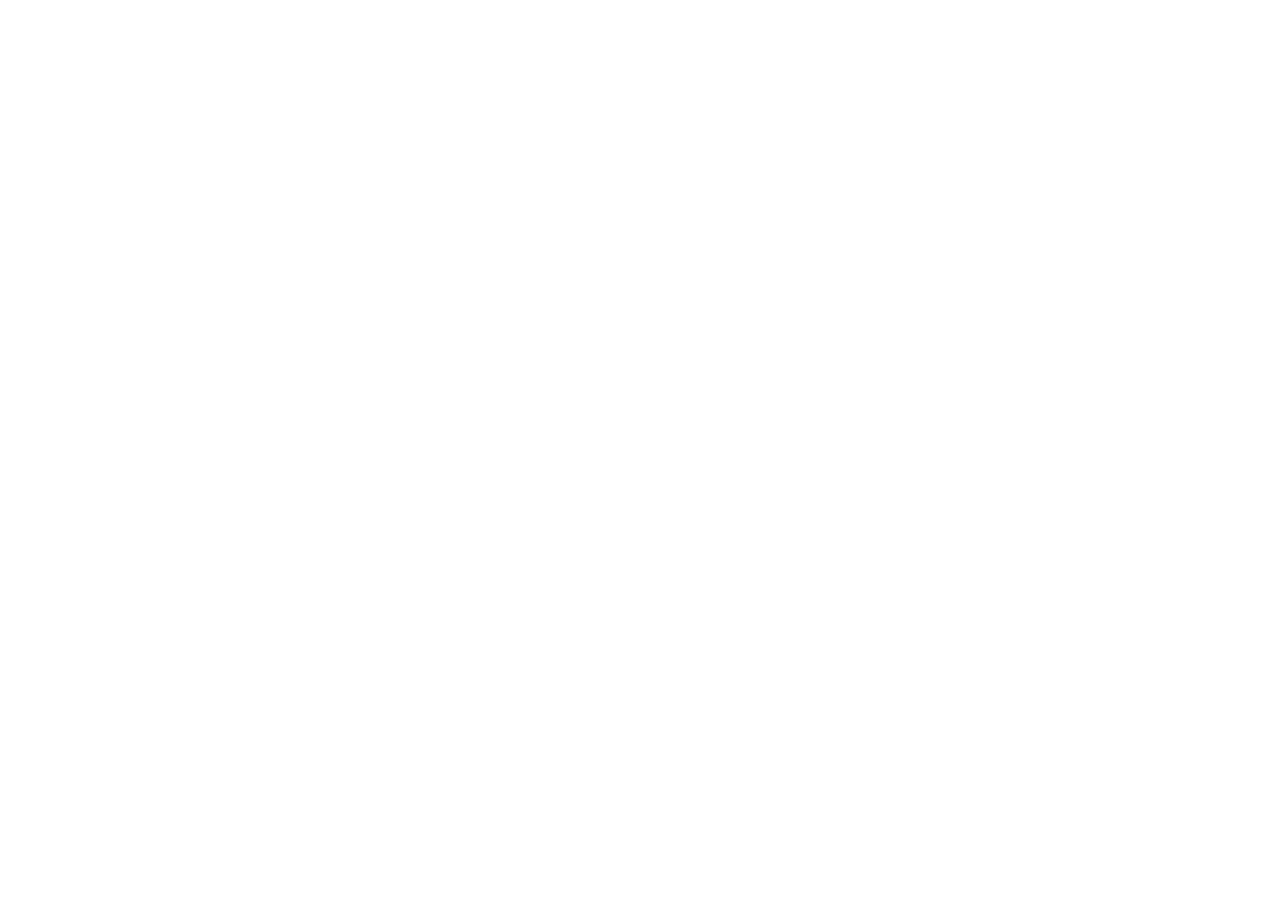
==== exe24_github/index.html @ 6545c7bd "criei nova pasta" ====
<!DOCTYPE html>
<html lang="pt">
<head>
    <meta charset="UTF-8">
    <meta name="viewport" content="width=device-width, initial-scale=1.0">
    <title>Github</title>
</head>
<body>
    
</body>
</html>
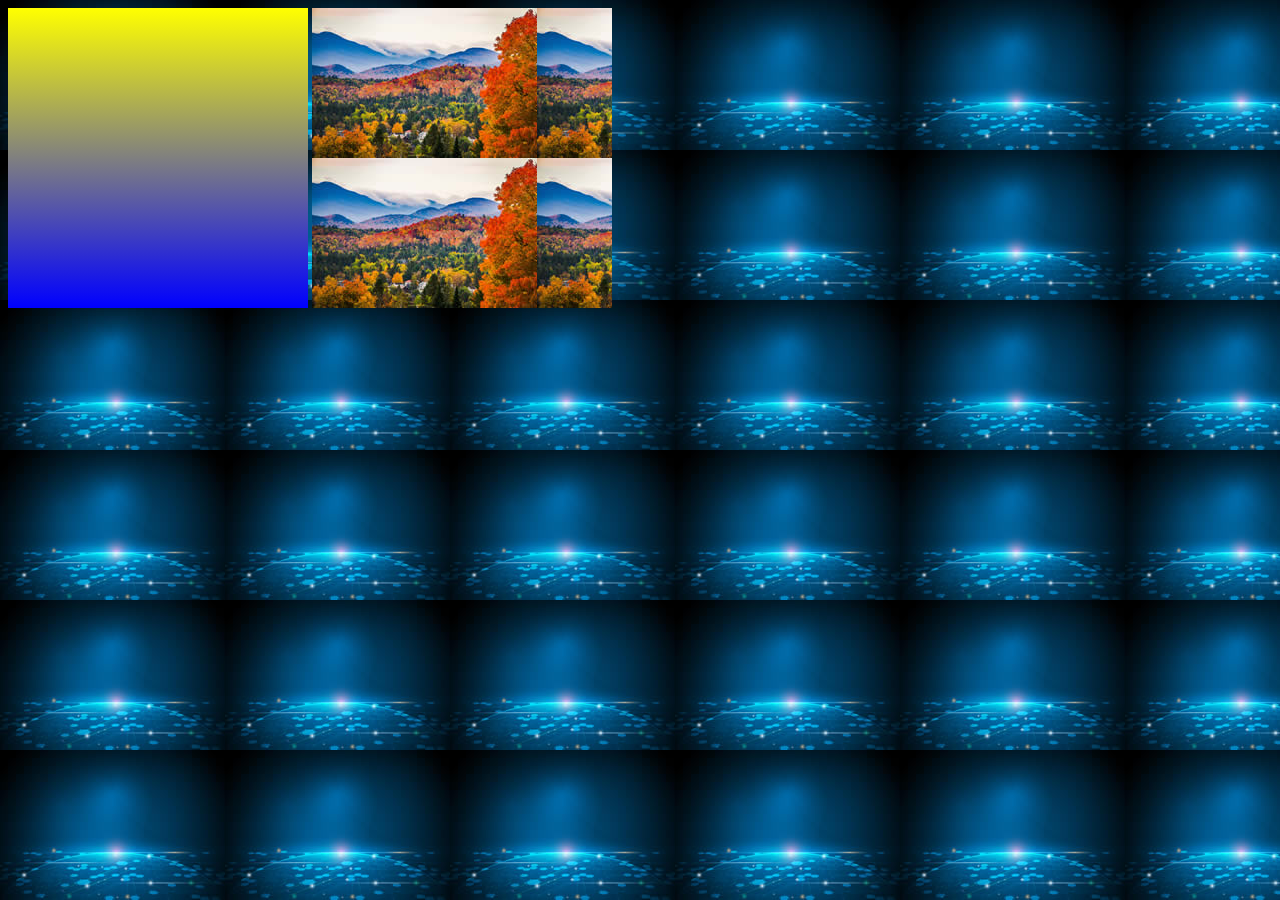
==== commit 422c299c: "aumentei novas imagens, e adicionei um background nas divs" ====
--- a/exe24_github/index.html
+++ b/exe24_github/index.html
@@ -4,8 +4,33 @@
     <meta charset="UTF-8">
     <meta name="viewport" content="width=device-width, initial-scale=1.0">
     <title>Github</title>
+    <style>
+    body{
+        background-image: url(imagens/bg-0-S.jpg);
+    }
+    .url{
+        width: 300px;
+        height: 300px;
+        background-image: linear-gradient(To top,blue,yellow);
+        display: inline-block;
+    }
+    .url1{
+        display: inline-block;
+        width: 300px;
+        height: 300px;
+        background-image: url(imagens/bg-7-S.jpg);
+    }
+
+    </style>
 </head>
 <body>
+    <div class="url">
+
+    </div>
+    <div class="url1">
+
+    </div>
+    
     
 </body>
 </html>